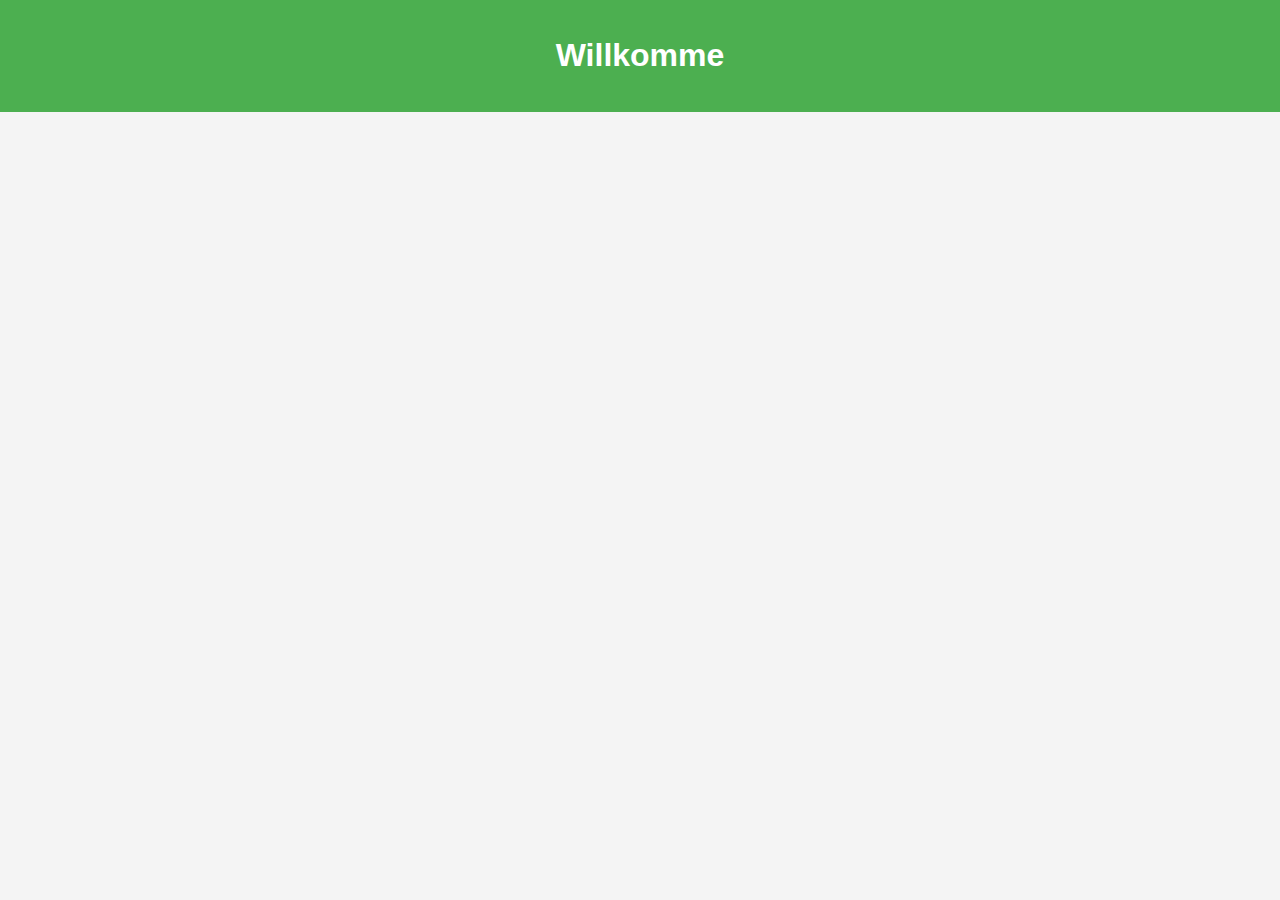
==== index.html @ 82d908ce "Add files via upload" ====
<!DOCTYPE html>
<html lang="de">
<head>
    <meta charset="UTF-8">
    <meta name="viewport" content="width=device-width, initial-scale=1.0">
    <title>KI Solutions</title>
    <style>
        body {
            font-family: Arial, sans-serif;
            margin: 0;
            padding: 0;
            background-color: #f4f4f4;
            color: #333;
        }
        header {
            background: #4CAF50;
            color: white;
            padding: 1rem;
            text-align: center;
        }
        main {
            padding: 2rem;
        }
        footer {
            background: #333;
            color: white;
            text-align: center;
            padding: 1rem;
            position: fixed;
            bottom: 0;
            width: 100%;
        }
        a {
            color: #4CAF50;
            text-decoration: none;
        }
        a:hover {
            text-decoration: underline;
        }
    </style>
</head>
<body>
    <header>
        <h1>Willkomme
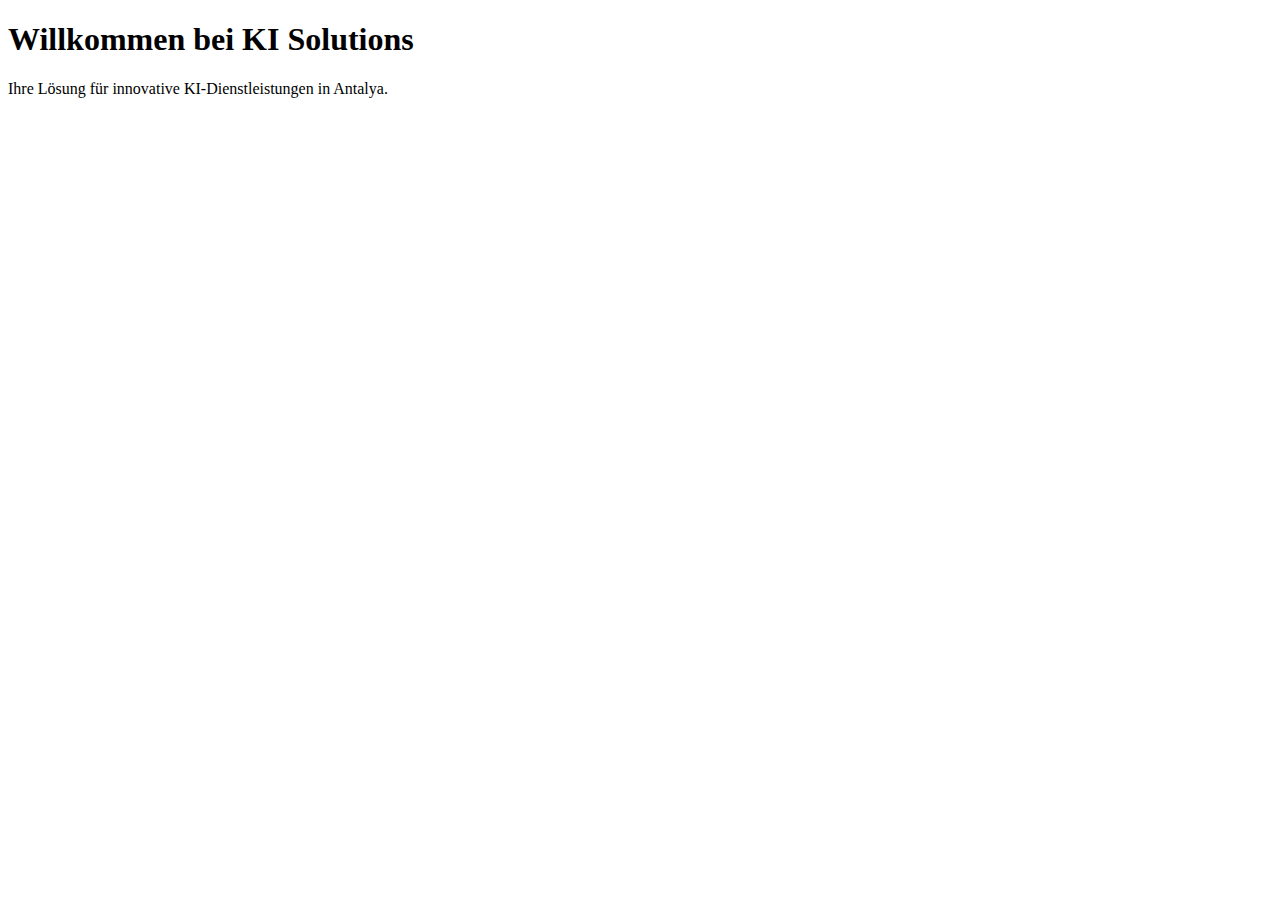
==== commit 9aefc545: "Add files via upload" ====
--- a/index.html
+++ b/index.html
@@ -4,41 +4,9 @@
     <meta charset="UTF-8">
     <meta name="viewport" content="width=device-width, initial-scale=1.0">
     <title>KI Solutions</title>
-    <style>
-        body {
-            font-family: Arial, sans-serif;
-            margin: 0;
-            padding: 0;
-            background-color: #f4f4f4;
-            color: #333;
-        }
-        header {
-            background: #4CAF50;
-            color: white;
-            padding: 1rem;
-            text-align: center;
-        }
-        main {
-            padding: 2rem;
-        }
-        footer {
-            background: #333;
-            color: white;
-            text-align: center;
-            padding: 1rem;
-            position: fixed;
-            bottom: 0;
-            width: 100%;
-        }
-        a {
-            color: #4CAF50;
-            text-decoration: none;
-        }
-        a:hover {
-            text-decoration: underline;
-        }
-    </style>
 </head>
 <body>
-    <header>
-        <h1>Willkomme
+    <h1>Willkommen bei KI Solutions</h1>
+    <p>Ihre Lösung für innovative KI-Dienstleistungen in Antalya.</p>
+</body>
+</html>
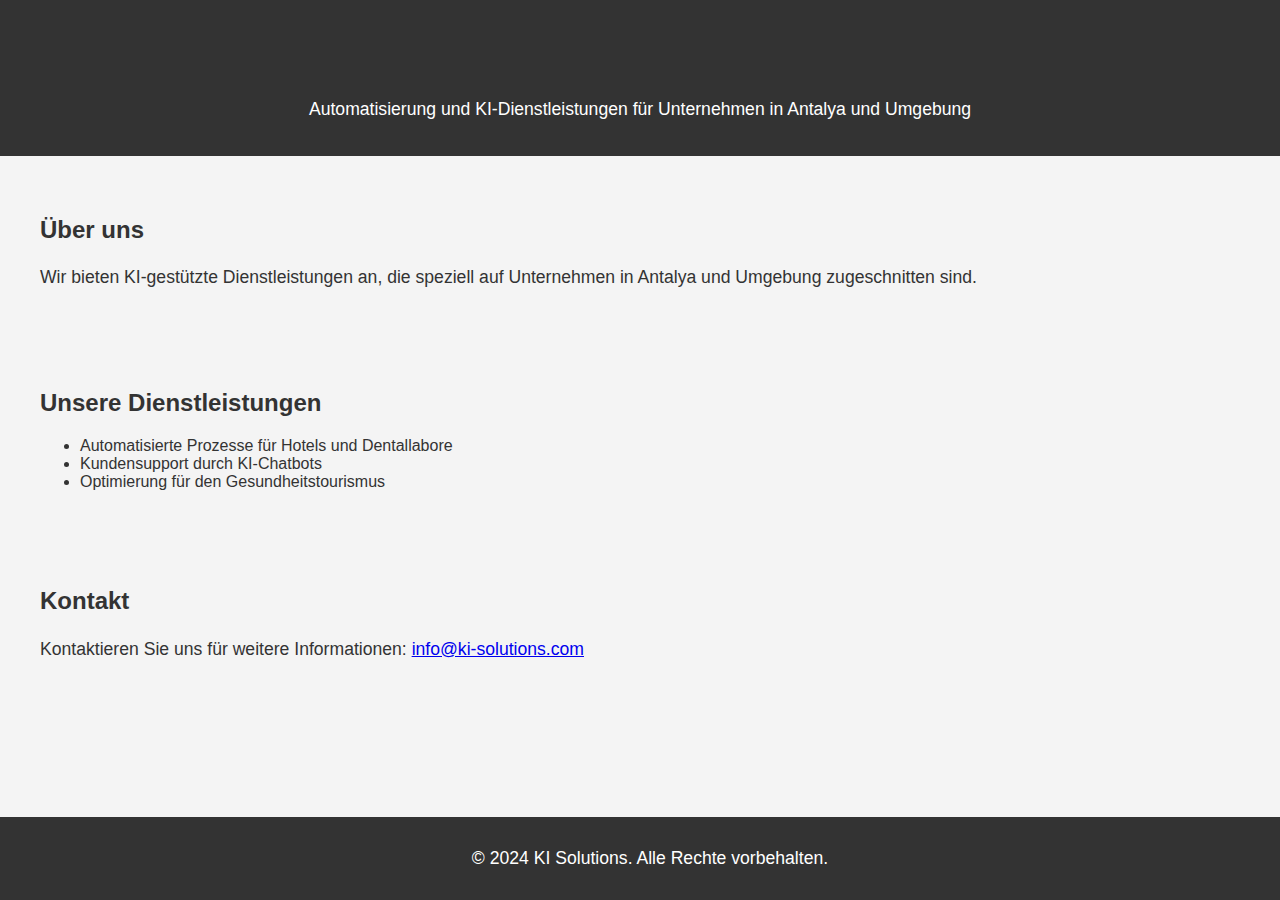
==== commit 29a5fc6a: "Update index.html" ====
--- a/index.html
+++ b/index.html
@@ -3,10 +3,73 @@
 <head>
     <meta charset="UTF-8">
     <meta name="viewport" content="width=device-width, initial-scale=1.0">
-    <title>KI Solutions</title>
+    <meta http-equiv="X-UA-Compatible" content="ie=edge">
+    <title>KI Solutions - Über uns</title>
+    <style>
+        body {
+            font-family: Arial, sans-serif;
+            margin: 0;
+            padding: 0;
+            background-color: #f4f4f4;
+            color: #333;
+        }
+        header {
+            background-color: #333;
+            color: white;
+            padding: 15px 0;
+            text-align: center;
+        }
+        section {
+            padding: 20px;
+            margin: 20px;
+        }
+        h1, h2 {
+            color: #333;
+        }
+        p {
+            font-size: 1.1em;
+            line-height: 1.6;
+        }
+        footer {
+            background-color: #333;
+            color: white;
+            text-align: center;
+            padding: 10px;
+            position: fixed;
+            width: 100%;
+            bottom: 0;
+        }
+    </style>
 </head>
 <body>
-    <h1>Willkommen bei KI Solutions</h1>
-    <p>Ihre Lösung für innovative KI-Dienstleistungen in Antalya.</p>
+
+    <header>
+        <h1>KI Solutions</h1>
+        <p>Automatisierung und KI-Dienstleistungen für Unternehmen in Antalya und Umgebung</p>
+    </header>
+
+    <section>
+        <h2>Über uns</h2>
+        <p>Wir bieten KI-gestützte Dienstleistungen an, die speziell auf Unternehmen in Antalya und Umgebung zugeschnitten sind.</p>
+    </section>
+
+    <section>
+        <h2>Unsere Dienstleistungen</h2>
+        <ul>
+            <li>Automatisierte Prozesse für Hotels und Dentallabore</li>
+            <li>Kundensupport durch KI-Chatbots</li>
+            <li>Optimierung für den Gesundheitstourismus</li>
+        </ul>
+    </section>
+
+    <section>
+        <h2>Kontakt</h2>
+        <p>Kontaktieren Sie uns für weitere Informationen: <a href="mailto:info@ki-solutions.com">info@ki-solutions.com</a></p>
+    </section>
+
+    <footer>
+        <p>&copy; 2024 KI Solutions. Alle Rechte vorbehalten.</p>
+    </footer>
+
 </body>
 </html>
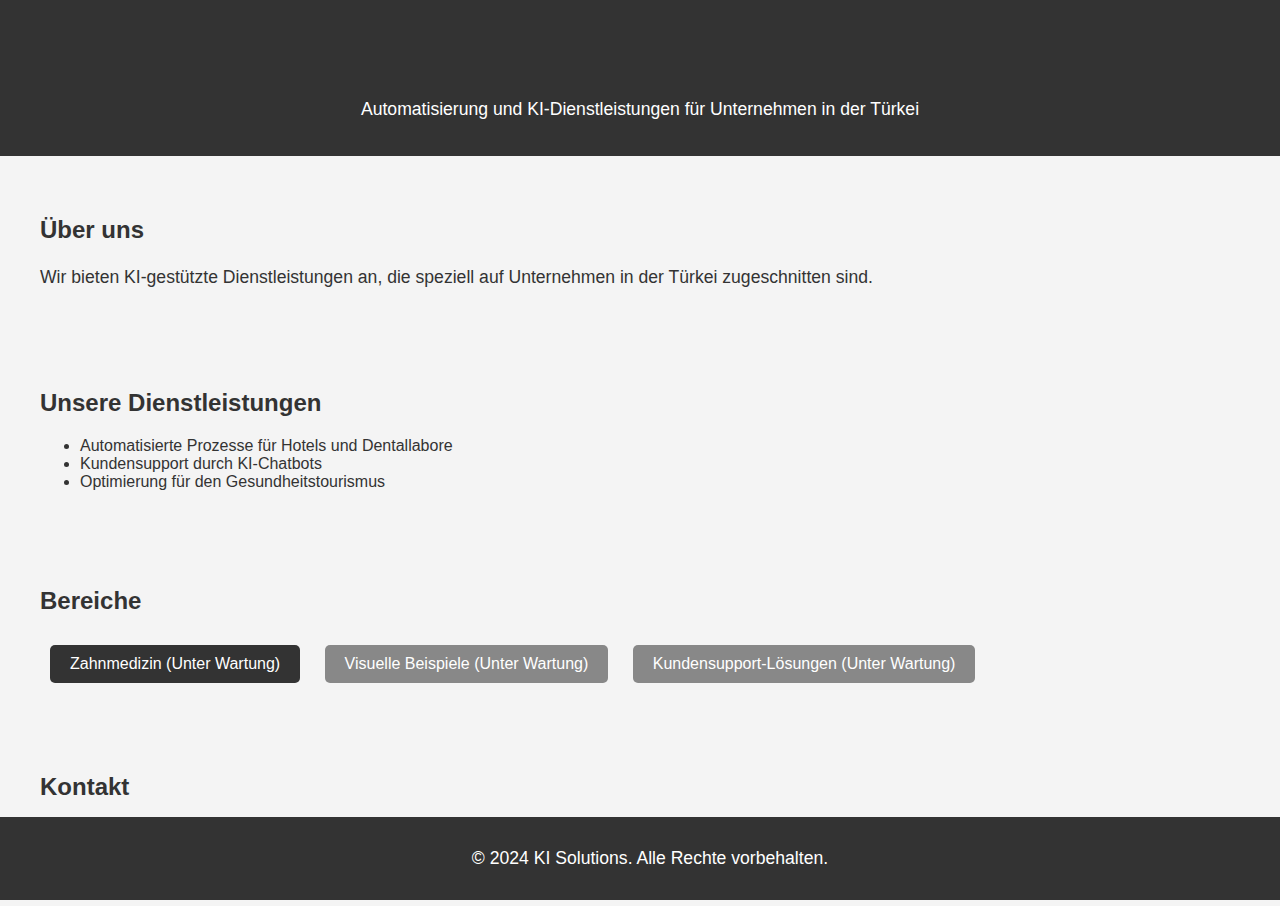
==== commit 84e7b12e: "Update index.html" ====
--- a/index.html
+++ b/index.html
@@ -4,7 +4,7 @@
     <meta charset="UTF-8">
     <meta name="viewport" content="width=device-width, initial-scale=1.0">
     <meta http-equiv="X-UA-Compatible" content="ie=edge">
-    <title>KI Solutions - Über uns</title>
+    <title>KI Solutions - Startseite</title>
     <style>
         body {
             font-family: Arial, sans-serif;
@@ -39,18 +39,33 @@
             width: 100%;
             bottom: 0;
         }
+        .button {
+            display: inline-block;
+            background-color: #333;
+            color: white;
+            padding: 10px 20px;
+            text-decoration: none;
+            margin: 10px;
+            border-radius: 5px;
+        }
+        .button:hover {
+            background-color: #555;
+        }
+        .under-maintenance {
+            background-color: #888;
+        }
     </style>
 </head>
 <body>
 
     <header>
         <h1>KI Solutions</h1>
-        <p>Automatisierung und KI-Dienstleistungen für Unternehmen in Antalya und Umgebung</p>
+        <p>Automatisierung und KI-Dienstleistungen für Unternehmen in der Türkei</p>
     </header>
 
     <section>
         <h2>Über uns</h2>
-        <p>Wir bieten KI-gestützte Dienstleistungen an, die speziell auf Unternehmen in Antalya und Umgebung zugeschnitten sind.</p>
+        <p>Wir bieten KI-gestützte Dienstleistungen an, die speziell auf Unternehmen in der Türkei zugeschnitten sind.</p>
     </section>
 
     <section>
@@ -60,6 +75,15 @@
             <li>Kundensupport durch KI-Chatbots</li>
             <li>Optimierung für den Gesundheitstourismus</li>
         </ul>
+    </section>
+
+    <section>
+        <h2>Bereiche</h2>
+        <div>
+            <a href="zahnmedizin.html" class="button">Zahnmedizin (Unter Wartung)</a>
+            <a href="#" class="button under-maintenance">Visuelle Beispiele (Unter Wartung)</a>
+            <a href="#" class="button under-maintenance">Kundensupport-Lösungen (Unter Wartung)</a>
+        </div>
     </section>
 
     <section>
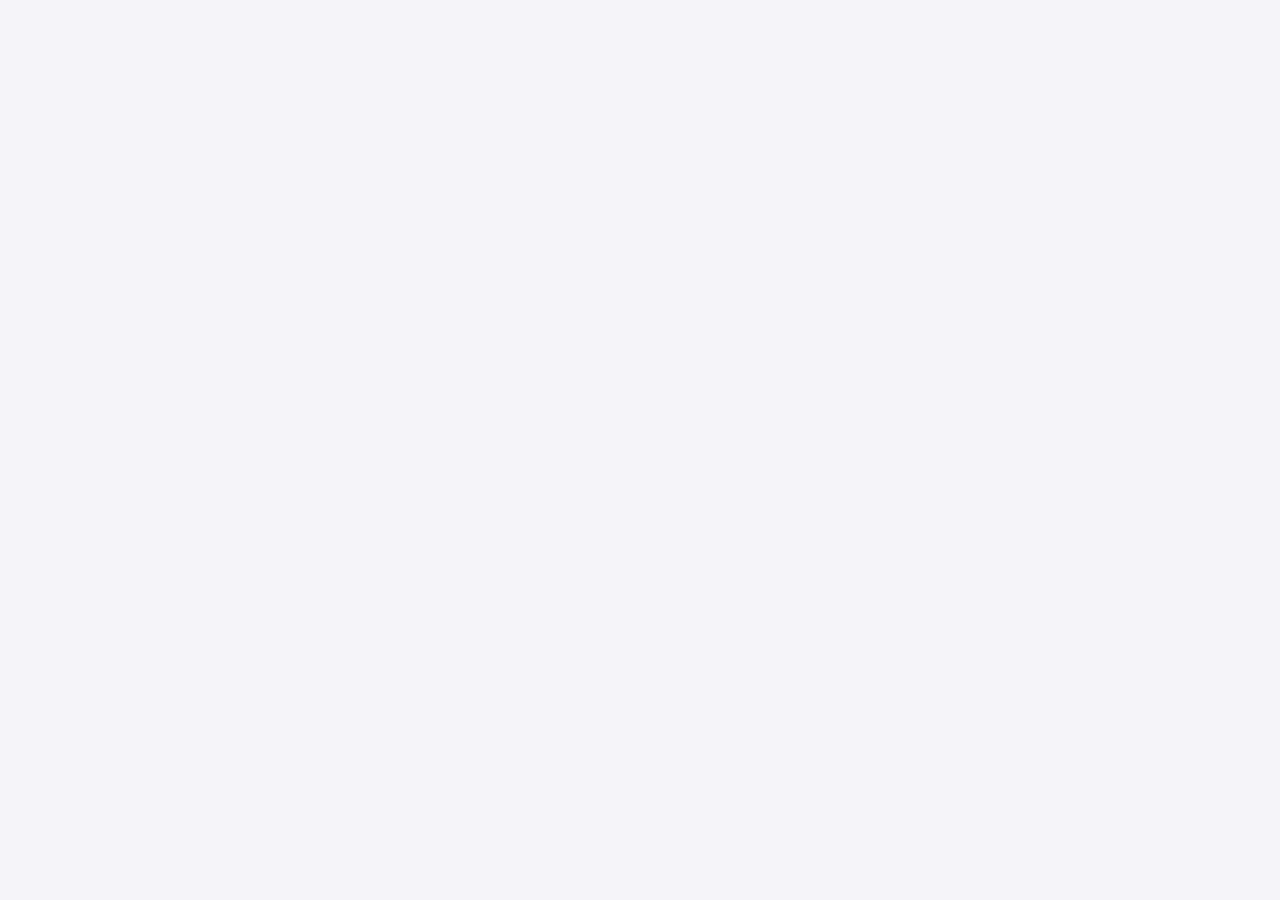
==== commit bb135729: "Add files via upload" ====
--- a/index.html
+++ b/index.html
@@ -3,97 +3,54 @@
 <head>
     <meta charset="UTF-8">
     <meta name="viewport" content="width=device-width, initial-scale=1.0">
-    <meta http-equiv="X-UA-Compatible" content="ie=edge">
-    <title>KI Solutions - Startseite</title>
+    <title>KI Solutions - Dienstleistungen für Unternehmen in der Türkei</title>
     <style>
         body {
             font-family: Arial, sans-serif;
+            background-color: #f4f4f9;
+            color: #333;
             margin: 0;
             padding: 0;
-            background-color: #f4f4f4;
-            color: #333;
         }
         header {
             background-color: #333;
             color: white;
-            padding: 15px 0;
+            padding: 20px;
             text-align: center;
         }
-        section {
-            padding: 20px;
-            margin: 20px;
+        .container {
+            padding: 30px;
+            max-width: 1200px;
+            margin: auto;
         }
-        h1, h2 {
-            color: #333;
+        .buttons {
+            display: flex;
+            justify-content: space-around;
+            margin-top: 20px;
         }
-        p {
-            font-size: 1.1em;
-            line-height: 1.6;
+        .button {
+            background-color: #4CAF50;
+            color: white;
+            padding: 15px;
+            text-align: center;
+            text-decoration: none;
+            font-size: 16px;
+            border-radius: 5px;
+            width: 200px;
+            transition: background-color 0.3s ease;
+        }
+        .button:hover {
+            background-color: #45a049;
+        }
+        .maintenance {
+            background-color: #ff9800;
+        }
+        .service-section {
+            margin-top: 50px;
         }
         footer {
             background-color: #333;
             color: white;
             text-align: center;
             padding: 10px;
-            position: fixed;
-            width: 100%;
-            bottom: 0;
-        }
-        .button {
-            display: inline-block;
-            background-color: #333;
-            color: white;
-            padding: 10px 20px;
-            text-decoration: none;
-            margin: 10px;
-            border-radius: 5px;
-        }
-        .button:hover {
-            background-color: #555;
-        }
-        .under-maintenance {
-            background-color: #888;
-        }
-    </style>
-</head>
-<body>
-
-    <header>
-        <h1>KI Solutions</h1>
-        <p>Automatisierung und KI-Dienstleistungen für Unternehmen in der Türkei</p>
-    </header>
-
-    <section>
-        <h2>Über uns</h2>
-        <p>Wir bieten KI-gestützte Dienstleistungen an, die speziell auf Unternehmen in der Türkei zugeschnitten sind.</p>
-    </section>
-
-    <section>
-        <h2>Unsere Dienstleistungen</h2>
-        <ul>
-            <li>Automatisierte Prozesse für Hotels und Dentallabore</li>
-            <li>Kundensupport durch KI-Chatbots</li>
-            <li>Optimierung für den Gesundheitstourismus</li>
-        </ul>
-    </section>
-
-    <section>
-        <h2>Bereiche</h2>
-        <div>
-            <a href="zahnmedizin.html" class="button">Zahnmedizin (Unter Wartung)</a>
-            <a href="#" class="button under-maintenance">Visuelle Beispiele (Unter Wartung)</a>
-            <a href="#" class="button under-maintenance">Kundensupport-Lösungen (Unter Wartung)</a>
-        </div>
-    </section>
-
-    <section>
-        <h2>Kontakt</h2>
-        <p>Kontaktieren Sie uns für weitere Informationen: <a href="mailto:info@ki-solutions.com">info@ki-solutions.com</a></p>
-    </section>
-
-    <footer>
-        <p>&copy; 2024 KI Solutions. Alle Rechte vorbehalten.</p>
-    </footer>
-
-</body>
-</html>
+            position: fixed
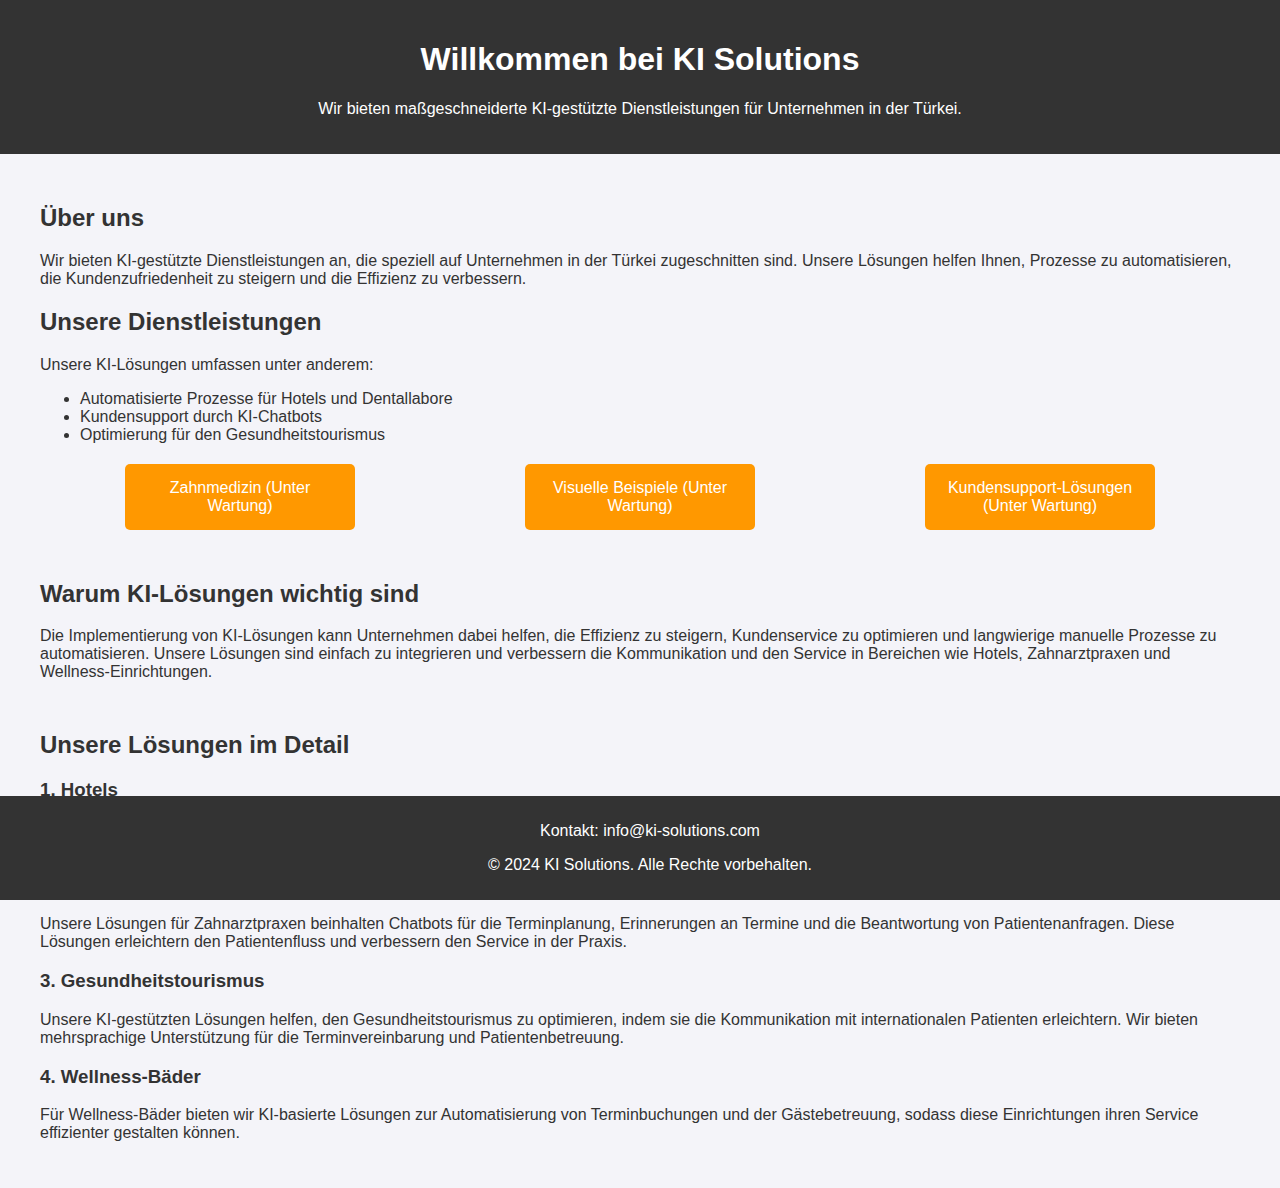
==== commit 1a7cae9f: "Update index.html" ====
--- a/index.html
+++ b/index.html
@@ -53,4 +53,66 @@
             color: white;
             text-align: center;
             padding: 10px;
-            position: fixed
+            position: fixed;
+            width: 100%;
+            bottom: 0;
+        }
+    </style>
+</head>
+<body>
+
+<header>
+    <h1>Willkommen bei KI Solutions</h1>
+    <p>Wir bieten maßgeschneiderte KI-gestützte Dienstleistungen für Unternehmen in der Türkei.</p>
+</header>
+
+<div class="container">
+    <section>
+        <h2>Über uns</h2>
+        <p>Wir bieten KI-gestützte Dienstleistungen an, die speziell auf Unternehmen in der Türkei zugeschnitten sind. Unsere Lösungen helfen Ihnen, Prozesse zu automatisieren, die Kundenzufriedenheit zu steigern und die Effizienz zu verbessern.</p>
+    </section>
+
+    <section>
+        <h2>Unsere Dienstleistungen</h2>
+        <p>Unsere KI-Lösungen umfassen unter anderem:</p>
+        <ul>
+            <li>Automatisierte Prozesse für Hotels und Dentallabore</li>
+            <li>Kundensupport durch KI-Chatbots</li>
+            <li>Optimierung für den Gesundheitstourismus</li>
+        </ul>
+    </section>
+
+    <section class="buttons">
+        <a href="zahnmedizin.html" class="button maintenance">Zahnmedizin (Unter Wartung)</a>
+        <a href="visuelle-beispiele.html" class="button maintenance">Visuelle Beispiele (Unter Wartung)</a>
+        <a href="kundensupport-loesungen.html" class="button maintenance">Kundensupport-Lösungen (Unter Wartung)</a>
+    </section>
+
+    <section class="service-section">
+        <h2>Warum KI-Lösungen wichtig sind</h2>
+        <p>Die Implementierung von KI-Lösungen kann Unternehmen dabei helfen, die Effizienz zu steigern, Kundenservice zu optimieren und langwierige manuelle Prozesse zu automatisieren. Unsere Lösungen sind einfach zu integrieren und verbessern die Kommunikation und den Service in Bereichen wie Hotels, Zahnarztpraxen und Wellness-Einrichtungen.</p>
+    </section>
+
+    <section class="service-section">
+        <h2>Unsere Lösungen im Detail</h2>
+        <h3>1. Hotels</h3>
+        <p>Unsere KI-Lösungen für Hotels umfassen Chatbots für Buchungen, Anfragen und die Beantwortung häufig gestellter Fragen. Mit mehrsprachiger Unterstützung bieten wir Hotels eine effiziente Möglichkeit, mit ihren Gästen zu kommunizieren und ihre Serviceanfragen zu bearbeiten.</p>
+
+        <h3>2. Zahnmedizin</h3>
+        <p>Unsere Lösungen für Zahnarztpraxen beinhalten Chatbots für die Terminplanung, Erinnerungen an Termine und die Beantwortung von Patientenanfragen. Diese Lösungen erleichtern den Patientenfluss und verbessern den Service in der Praxis.</p>
+
+        <h3>3. Gesundheitstourismus</h3>
+        <p>Unsere KI-gestützten Lösungen helfen, den Gesundheitstourismus zu optimieren, indem sie die Kommunikation mit internationalen Patienten erleichtern. Wir bieten mehrsprachige Unterstützung für die Terminvereinbarung und Patientenbetreuung.</p>
+
+        <h3>4. Wellness-Bäder</h3>
+        <p>Für Wellness-Bäder bieten wir KI-basierte Lösungen zur Automatisierung von Terminbuchungen und der Gästebetreuung, sodass diese Einrichtungen ihren Service effizienter gestalten können.</p>
+    </section>
+</div>
+
+<footer>
+    <p>Kontakt: info@ki-solutions.com</p>
+    <p>&copy; 2024 KI Solutions. Alle Rechte vorbehalten.</p>
+</footer>
+
+</body>
+</html>
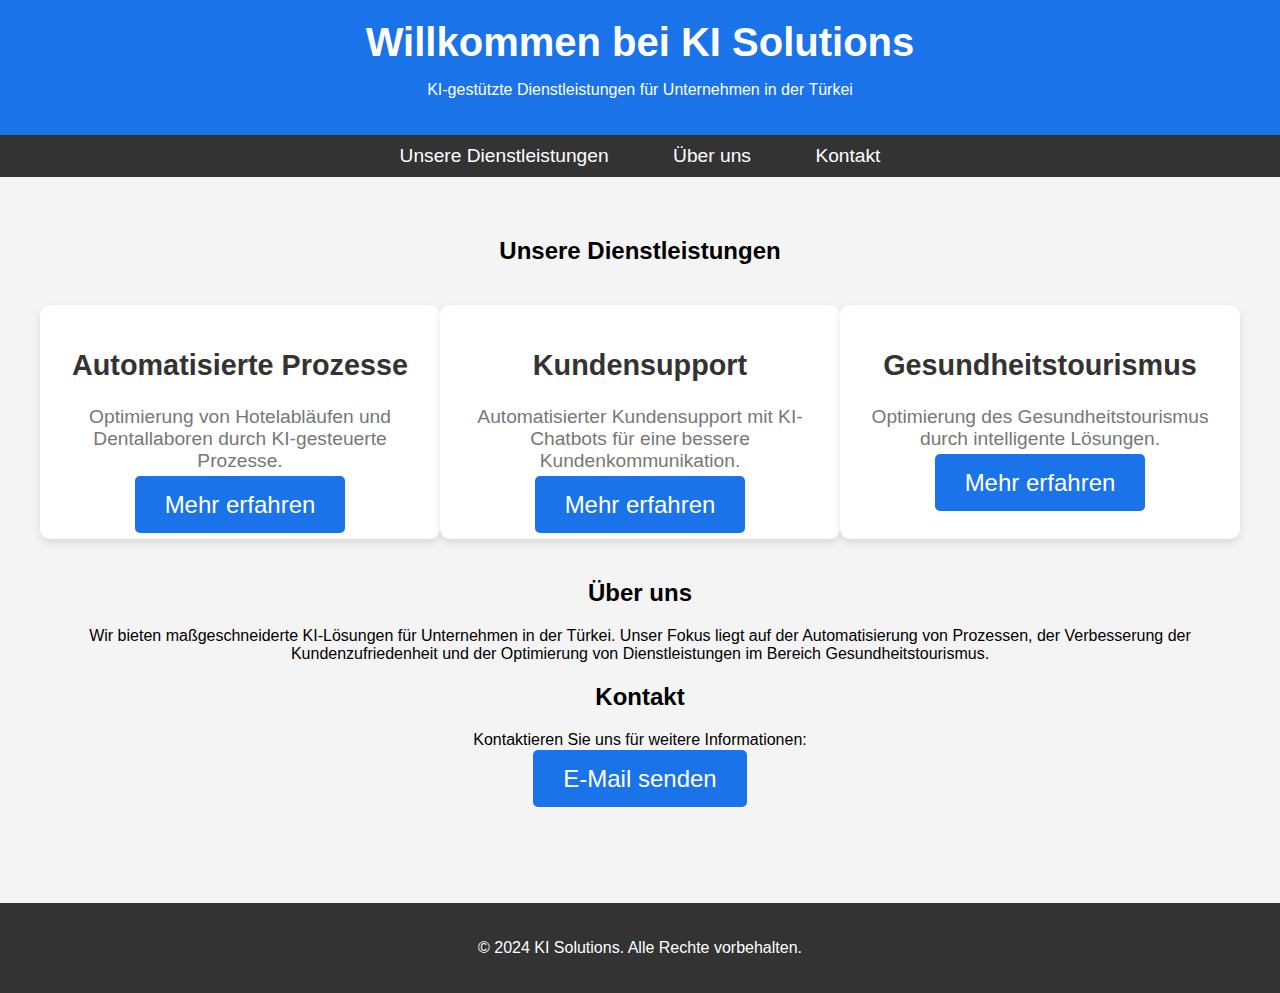
==== commit e912b319: "Update index.html" ====
--- a/index.html
+++ b/index.html
@@ -3,116 +3,156 @@
 <head>
     <meta charset="UTF-8">
     <meta name="viewport" content="width=device-width, initial-scale=1.0">
-    <title>KI Solutions - Dienstleistungen für Unternehmen in der Türkei</title>
+    <title>KI Solutions - KI für Unternehmen in der Türkei</title>
+    <link rel="stylesheet" href="styles.css"> <!-- Verlinkung zur externen CSS-Datei -->
     <style>
         body {
             font-family: Arial, sans-serif;
-            background-color: #f4f4f9;
-            color: #333;
             margin: 0;
             padding: 0;
+            background-color: #f4f4f4;
         }
+
+        /* Header Styling */
         header {
-            background-color: #333;
+            background-color: #1a73e8;
             color: white;
-            padding: 20px;
+            padding: 20px 0;
             text-align: center;
         }
+
+        header h1 {
+            margin: 0;
+            font-size: 2.5em;
+        }
+
+        /* Navigation */
+        nav {
+            text-align: center;
+            background-color: #333;
+            padding: 10px 0;
+        }
+
+        nav a {
+            color: white;
+            padding: 14px 20px;
+            text-decoration: none;
+            font-size: 1.2em;
+            margin: 0 10px;
+        }
+
+        nav a:hover {
+            background-color: #575757;
+            border-radius: 5px;
+        }
+
+        /* Hauptbereich */
         .container {
-            padding: 30px;
-            max-width: 1200px;
-            margin: auto;
+            padding: 40px;
+            text-align: center;
         }
-        .buttons {
+
+        .service-section {
             display: flex;
             justify-content: space-around;
-            margin-top: 20px;
+            margin: 40px 0;
         }
-        .button {
-            background-color: #4CAF50;
+
+        .service-box {
+            background-color: white;
+            border-radius: 10px;
+            box-shadow: 0 4px 8px rgba(0, 0, 0, 0.1);
+            padding: 20px;
+            width: 30%;
+            transition: all 0.3s ease-in-out;
+        }
+
+        .service-box:hover {
+            transform: translateY(-10px);
+            box-shadow: 0 8px 16px rgba(0, 0, 0, 0.2);
+        }
+
+        .service-box h2 {
+            font-size: 1.8em;
+            color: #333;
+        }
+
+        .service-box p {
+            color: #777;
+            font-size: 1.2em;
+        }
+
+        .cta-btn {
+            background-color: #1a73e8;
             color: white;
-            padding: 15px;
-            text-align: center;
+            padding: 15px 30px;
             text-decoration: none;
-            font-size: 16px;
+            font-size: 1.5em;
             border-radius: 5px;
-            width: 200px;
-            transition: background-color 0.3s ease;
+            transition: background-color 0.3s;
         }
-        .button:hover {
-            background-color: #45a049;
+
+        .cta-btn:hover {
+            background-color: #1558b3;
         }
-        .maintenance {
-            background-color: #ff9800;
-        }
-        .service-section {
-            margin-top: 50px;
-        }
+
+        /* Footer Styling */
         footer {
             background-color: #333;
             color: white;
+            padding: 20px 0;
             text-align: center;
-            padding: 10px;
-            position: fixed;
-            width: 100%;
-            bottom: 0;
         }
     </style>
 </head>
 <body>
+    <header>
+        <h1>Willkommen bei KI Solutions</h1>
+        <p>KI-gestützte Dienstleistungen für Unternehmen in der Türkei</p>
+    </header>
 
-<header>
-    <h1>Willkommen bei KI Solutions</h1>
-    <p>Wir bieten maßgeschneiderte KI-gestützte Dienstleistungen für Unternehmen in der Türkei.</p>
-</header>
+    <nav>
+        <a href="#services">Unsere Dienstleistungen</a>
+        <a href="#about">Über uns</a>
+        <a href="#contact">Kontakt</a>
+    </nav>
 
-<div class="container">
-    <section>
-        <h2>Über uns</h2>
-        <p>Wir bieten KI-gestützte Dienstleistungen an, die speziell auf Unternehmen in der Türkei zugeschnitten sind. Unsere Lösungen helfen Ihnen, Prozesse zu automatisieren, die Kundenzufriedenheit zu steigern und die Effizienz zu verbessern.</p>
-    </section>
+    <div class="container">
+        <section id="services">
+            <h2>Unsere Dienstleistungen</h2>
+            <div class="service-section">
+                <div class="service-box">
+                    <h2>Automatisierte Prozesse</h2>
+                    <p>Optimierung von Hotelabläufen und Dentallaboren durch KI-gesteuerte Prozesse.</p>
+                    <a href="#" class="cta-btn">Mehr erfahren</a>
+                </div>
+                <div class="service-box">
+                    <h2>Kundensupport</h2>
+                    <p>Automatisierter Kundensupport mit KI-Chatbots für eine bessere Kundenkommunikation.</p>
+                    <a href="#" class="cta-btn">Mehr erfahren</a>
+                </div>
+                <div class="service-box">
+                    <h2>Gesundheitstourismus</h2>
+                    <p>Optimierung des Gesundheitstourismus durch intelligente Lösungen.</p>
+                    <a href="#" class="cta-btn">Mehr erfahren</a>
+                </div>
+            </div>
+        </section>
 
-    <section>
-        <h2>Unsere Dienstleistungen</h2>
-        <p>Unsere KI-Lösungen umfassen unter anderem:</p>
-        <ul>
-            <li>Automatisierte Prozesse für Hotels und Dentallabore</li>
-            <li>Kundensupport durch KI-Chatbots</li>
-            <li>Optimierung für den Gesundheitstourismus</li>
-        </ul>
-    </section>
+        <section id="about">
+            <h2>Über uns</h2>
+            <p>Wir bieten maßgeschneiderte KI-Lösungen für Unternehmen in der Türkei. Unser Fokus liegt auf der Automatisierung von Prozessen, der Verbesserung der Kundenzufriedenheit und der Optimierung von Dienstleistungen im Bereich Gesundheitstourismus.</p>
+        </section>
 
-    <section class="buttons">
-        <a href="zahnmedizin.html" class="button maintenance">Zahnmedizin (Unter Wartung)</a>
-        <a href="visuelle-beispiele.html" class="button maintenance">Visuelle Beispiele (Unter Wartung)</a>
-        <a href="kundensupport-loesungen.html" class="button maintenance">Kundensupport-Lösungen (Unter Wartung)</a>
-    </section>
+        <section id="contact">
+            <h2>Kontakt</h2>
+            <p>Kontaktieren Sie uns für weitere Informationen:</p>
+            <a href="mailto:info@ki-solutions.com" class="cta-btn">E-Mail senden</a>
+        </section>
+    </div>
 
-    <section class="service-section">
-        <h2>Warum KI-Lösungen wichtig sind</h2>
-        <p>Die Implementierung von KI-Lösungen kann Unternehmen dabei helfen, die Effizienz zu steigern, Kundenservice zu optimieren und langwierige manuelle Prozesse zu automatisieren. Unsere Lösungen sind einfach zu integrieren und verbessern die Kommunikation und den Service in Bereichen wie Hotels, Zahnarztpraxen und Wellness-Einrichtungen.</p>
-    </section>
-
-    <section class="service-section">
-        <h2>Unsere Lösungen im Detail</h2>
-        <h3>1. Hotels</h3>
-        <p>Unsere KI-Lösungen für Hotels umfassen Chatbots für Buchungen, Anfragen und die Beantwortung häufig gestellter Fragen. Mit mehrsprachiger Unterstützung bieten wir Hotels eine effiziente Möglichkeit, mit ihren Gästen zu kommunizieren und ihre Serviceanfragen zu bearbeiten.</p>
-
-        <h3>2. Zahnmedizin</h3>
-        <p>Unsere Lösungen für Zahnarztpraxen beinhalten Chatbots für die Terminplanung, Erinnerungen an Termine und die Beantwortung von Patientenanfragen. Diese Lösungen erleichtern den Patientenfluss und verbessern den Service in der Praxis.</p>
-
-        <h3>3. Gesundheitstourismus</h3>
-        <p>Unsere KI-gestützten Lösungen helfen, den Gesundheitstourismus zu optimieren, indem sie die Kommunikation mit internationalen Patienten erleichtern. Wir bieten mehrsprachige Unterstützung für die Terminvereinbarung und Patientenbetreuung.</p>
-
-        <h3>4. Wellness-Bäder</h3>
-        <p>Für Wellness-Bäder bieten wir KI-basierte Lösungen zur Automatisierung von Terminbuchungen und der Gästebetreuung, sodass diese Einrichtungen ihren Service effizienter gestalten können.</p>
-    </section>
-</div>
-
-<footer>
-    <p>Kontakt: info@ki-solutions.com</p>
-    <p>&copy; 2024 KI Solutions. Alle Rechte vorbehalten.</p>
-</footer>
-
+    <footer>
+        <p>&copy; 2024 KI Solutions. Alle Rechte vorbehalten.</p>
+    </footer>
 </body>
 </html>
--- a/styles.css
+++ b/styles.css
@@ -0,0 +1,12 @@
+/* styles.css */
+body {
+    padding-top: 50px; /* Beispiel für den Abstand nach oben */
+}
+
+.fixed-navbar {
+    z-index: 999;
+}
+
+footer {
+    margin-top: 70px;
+}
